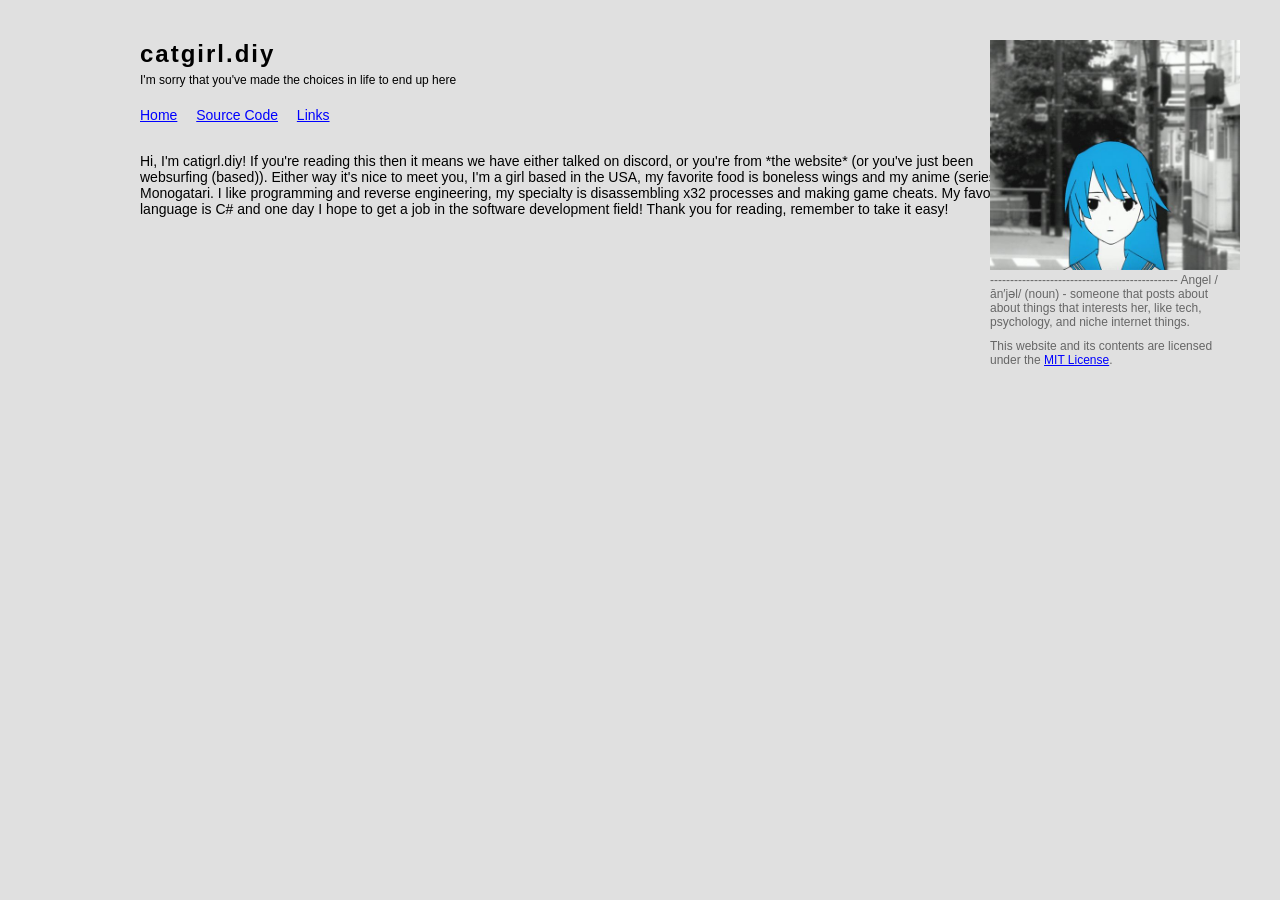
==== about.html @ a73732d5 "Initial Commit" ====
<!DOCTYPE html>
<html>

<head>
	<title>static html website</title>
	<meta charset="UTF-8">
	<link rel="stylesheet" href="style.css">
</head>

<body>
	<div class=container>
		<h1>catgirl.diy</h1>
		<div class="quote">I'm sorry that you've made the choices in life to end up here</div>

		<div class="links">
			<a href="./index.html">Home</a>
			<a href="https://github.com/disinteractive/catgirl.diy" target="_blank">Source Code</a>
			<a href="./links.html">Links</a>
		</div>

		<div class="posts">

			<div class="hara">
				<img src="assets/hara.jpg">
				<div class="date">
					-----------------------------------------------
					Angel /ān′jəl/ (noun) - someone that posts about about things that interests her, like tech, psychology, and niche internet things.
				</div>

				<div class="date">
					This website and its contents are licensed under the 
        			<a href="./important/LICENSE" target="_blank">MIT License</a>.
				</div>
			</div>
			<p>
                Hi, I'm catigrl.diy! If you're reading this then it means we have either talked on discord, or you're from *the website* (or you've just been websurfing (based)). Either way it's nice to meet you, I'm a girl based in the USA, my favorite food is boneless wings and my anime (series) is Monogatari. I like programming and reverse engineering, my specialty is disassembling x32 processes and making game cheats. My favorite language is C# and one day I hope to get a job in the software development field! Thank you for reading, remember to take it easy!
                <!--<img src="assets/cat.gif">-->
			</p>
		</div>
	</div>
</body>

</html>
---- style.css ----
body {
	background-color: #e0e0e0;
	font-family: Verdana, Arial, sans-serif;
	font-size: 14px;
	color: #000000;
	margin: 20px;
}

.container {
    width: 900px;
    margin-left: 120px;
    margin-top: 40px;
}

a {
	color: blue;
	text-decoration: underline;
}

a:hover {
	color: red;
}

h1 {
	font-size: 24px;
	letter-spacing: 2px;
	margin-bottom: 5px;
}

.quote {
	font-size: 12px;
	margin-bottom: 20px;
}

.links {
	margin-bottom: 30px;
}

.links a {
	margin-right: 15px;
}

.posts {
	margin-bottom: 40px;
}

.posts h2 {
	font-size: 18px;
	margin-bottom: 5px;
}

.date {
	font-size: 12px;
	color: #666666;
	margin-bottom: 10px;
}

.hara {
    float: none;
    position: absolute;
    top: 40px;
    right: 40px;
    width: 250px;
}

.hara img {
    max-width: 250px;
}
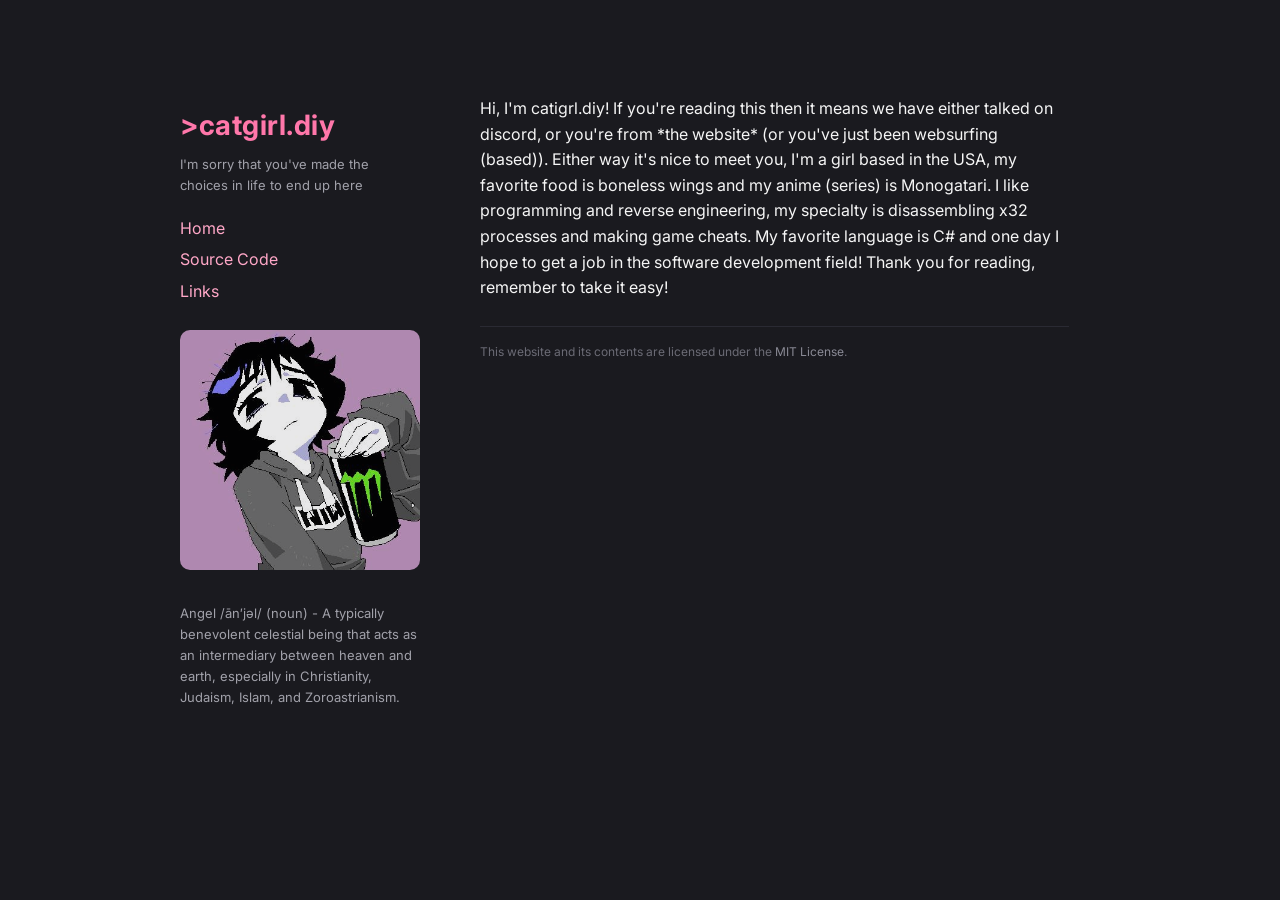
==== commit c778ae7d: "Update site looks" ====
--- a/about.html
+++ b/about.html
@@ -1,43 +1,53 @@
-<!DOCTYPE html>
-<html>
-
-<head>
-	<title>static html website</title>
-	<meta charset="UTF-8">
-	<link rel="stylesheet" href="style.css">
-</head>
-
-<body>
-	<div class=container>
-		<h1>catgirl.diy</h1>
-		<div class="quote">I'm sorry that you've made the choices in life to end up here</div>
-
-		<div class="links">
-			<a href="./index.html">Home</a>
-			<a href="https://github.com/disinteractive/catgirl.diy" target="_blank">Source Code</a>
-			<a href="./links.html">Links</a>
-		</div>
-
-		<div class="posts">
-
-			<div class="hara">
-				<img src="assets/hara.jpg">
-				<div class="date">
-					-----------------------------------------------
-					Angel /ān′jəl/ (noun) - someone that posts about about things that interests her, like tech, psychology, and niche internet things.
-				</div>
-
-				<div class="date">
-					This website and its contents are licensed under the 
-        			<a href="./important/LICENSE" target="_blank">MIT License</a>.
-				</div>
-			</div>
-			<p>
-                Hi, I'm catigrl.diy! If you're reading this then it means we have either talked on discord, or you're from *the website* (or you've just been websurfing (based)). Either way it's nice to meet you, I'm a girl based in the USA, my favorite food is boneless wings and my anime (series) is Monogatari. I like programming and reverse engineering, my specialty is disassembling x32 processes and making game cheats. My favorite language is C# and one day I hope to get a job in the software development field! Thank you for reading, remember to take it easy!
-                <!--<img src="assets/cat.gif">-->
-			</p>
-		</div>
-	</div>
-</body>
-
+<!DOCTYPE html>
+<html lang="en">
+
+<head>
+    <meta charset="UTF-8">
+    <meta name="viewport" content="width=device-width, initial-scale=1.0">
+    <title>catgirl.diy</title>
+    <link rel="icon" type="image/jpeg" href="assets/agchest.jpg">
+    <link rel="stylesheet" href="style.css">
+</head>
+
+<body>
+    <div class="container">
+
+        <main class="content">
+
+            <aside class="sidebar">
+                <h1>>catgirl.diy</h1>
+                <div class="quote">I'm sorry that you've made the choices in life to end up here</div>
+
+                <div class="links">
+                    <a href="./index.html">Home</a><br>
+                    <a href="https://github.com/disinteractive/catgirl.diy" target="_blank">Source Code</a><br>
+                    <a href="./links.html">Links</a>
+                </div>
+
+                <img src="assets/monster.jpg">
+
+                <p>
+                    Angel /ān′jəl/ (noun) - A typically benevolent celestial being that acts as an intermediary between
+                    heaven and earth, especially in Christianity, Judaism, Islam, and Zoroastrianism.
+                </p>
+
+            </aside>
+
+            <div class="posts">
+                <p>Hi, I'm catigrl.diy! If you're reading this then it means we have either talked on discord, or you're
+                    from *the website* (or you've just been websurfing (based)). Either way it's nice to meet you, I'm a
+                    girl based in the USA, my favorite food is boneless wings and my anime (series) is Monogatari. I
+                    like programming and reverse engineering, my specialty is disassembling x32 processes and making
+                    game cheats. My favorite language is C# and one day I hope to get a job in the software development
+                    field! Thank you for reading, remember to take it easy! </p>
+
+                <p class="license2">
+                    This website and its contents are licensed under the
+                    <a href="./important/LICENSE" target="_blank">MIT License</a>.
+            </div>
+
+        </main>
+    </div>
+</body>
+
 </html>
--- a/style.css
+++ b/style.css
@@ -1,68 +1,177 @@
-body {
-	background-color: #e0e0e0;
-	font-family: Verdana, Arial, sans-serif;
-	font-size: 14px;
-	color: #000000;
-	margin: 20px;
-}
-
-.container {
-    width: 900px;
-    margin-left: 120px;
-    margin-top: 40px;
-}
-
-a {
-	color: blue;
-	text-decoration: underline;
-}
-
-a:hover {
-	color: red;
-}
-
-h1 {
-	font-size: 24px;
-	letter-spacing: 2px;
-	margin-bottom: 5px;
-}
-
-.quote {
-	font-size: 12px;
-	margin-bottom: 20px;
-}
-
-.links {
-	margin-bottom: 30px;
-}
-
-.links a {
-	margin-right: 15px;
-}
-
-.posts {
-	margin-bottom: 40px;
-}
-
-.posts h2 {
-	font-size: 18px;
-	margin-bottom: 5px;
-}
-
-.date {
-	font-size: 12px;
-	color: #666666;
-	margin-bottom: 10px;
-}
-
-.hara {
-    float: none;
-    position: absolute;
-    top: 40px;
-    right: 40px;
-    width: 250px;
-}
-
-.hara img {
-    max-width: 250px;
+@import url('https://fonts.googleapis.com/css2?family=Inter:wght@300;400;600&display=swap');
+
+:root {
+    --bg: #1a1a1f;
+    --text: #f5f5f5;
+    --gray: #a1a1aa;
+    --pink: #ff77aa;
+    --line: #2a2a33;
+}
+
+body {
+    background: var(--bg);
+    color: var(--text);
+    font-family: 'Inter', system-ui, -apple-system, sans-serif;
+    margin: 0;
+    line-height: 1.6;
+}
+
+h1 {
+    color: var(--pink)
+}
+
+.container {
+    max-width: 920px;
+    margin: 60px auto;
+    padding: 20px;
+    animation: fadeUp 0.6s ease-out;
+}
+
+.content {
+    display: grid;
+    grid-template-columns: 240px 1fr;
+    column-gap: 60px;
+    row-gap: 20px;
+}
+
+.sidebar h1 {
+    font-size: 28px;
+    margin-bottom: 6px;
+    letter-spacing: 0.5px;
+}
+
+.quote {
+    font-size: 13px;
+    color: var(--gray);
+    margin-bottom: 20px;
+}
+
+.sidebar img {
+    width: 100%;
+    border-radius: 10px;
+    margin: 20px 0;
+    opacity: 0.9;
+}
+
+.sidebar p {
+    color: var(--gray);
+    font-size: 13px;
+}
+
+.sidebar {
+    display: flex;
+    flex-direction: column;
+    height: 100%;
+}
+
+.links a {
+    display: inline-block;
+    margin-bottom: 6px;
+    color: #ffa7c7;
+    text-decoration: none;
+    transition: all 0.25s ease;
+}
+
+.links a:hover {
+    text-decoration: underline;
+}
+
+.posts h2 {
+    margin-bottom: 4px;
+    font-size: 22px;
+    font-weight: 600;
+}
+
+.posts h2 a {
+    color: var(--text);
+    text-decoration: none;
+    transition: all 0.25s ease;
+}
+
+.posts h2 a:hover {
+    color: var(--pink);
+    text-decoration: underline;
+}
+
+.date {
+    font-size: 12px;
+    color: var(--gray);
+    margin-bottom: 8px;
+    letter-spacing: 0.3px;
+}
+
+.posts p {
+    margin-bottom: 35px;
+    padding-bottom: 25px;
+    border-bottom: 1px solid var(--line);
+    max-width: 95%;
+}
+
+.posts p:last-of-type {
+    margin-bottom: 0;
+    padding-bottom: 25px;
+    border-bottom: 1px solid var(--line);
+}
+
+.license {
+    margin-top: 0px;
+    padding-top: 0;
+    border-bottom: none !important;
+    font-size: 12px;
+    color: #6b6b75;
+    max-width: 600px;
+    grid-column: 2;
+}
+
+.license a {
+    color: #8a8a95;
+    text-decoration: none;
+}
+
+.license a:hover {
+    color: var(--pink);
+}
+
+.license2 {
+    margin-top: -20px;
+    padding-top: 0;
+    border-bottom: none !important;
+    font-size: 12px;
+    color: #6b6b75;
+    max-width: 600px;
+    grid-column: 2;
+}
+
+.license2 a {
+    color: #8a8a95;
+    text-decoration: none;
+}
+
+.license2 a:hover {
+    color: var(--pink);
+}
+
+.license3 {
+    margin-top: -40px;
+    padding-top: 0;
+    border-bottom: none !important;
+    font-size: 12px;
+    color: #6b6b75;
+    max-width: 600px;
+    grid-column: 2;
+}
+
+.license3 a {
+    color: #8a8a95;
+    text-decoration: none;
+}
+
+.license3 a:hover {
+    color: var(--pink);
+}
+
+.blog {
+    max-width: 1000px;
+    margin: 20px auto;
+    padding: 0 20px;
 }
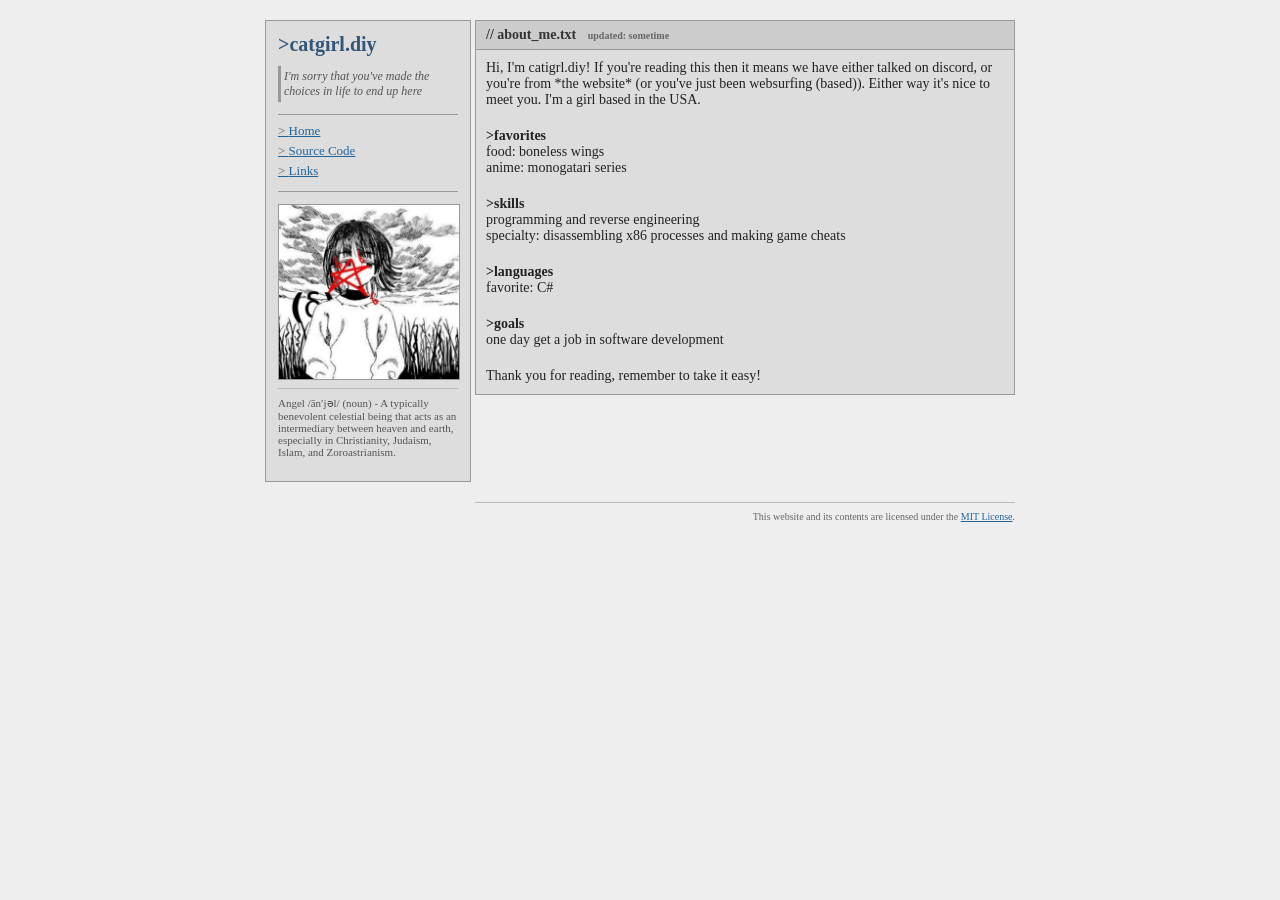
==== commit 3ea06f56: "site update" ====
--- a/about.html
+++ b/about.html
@@ -4,8 +4,8 @@
 <head>
     <meta charset="UTF-8">
     <meta name="viewport" content="width=device-width, initial-scale=1.0">
-    <title>catgirl.diy</title>
-    <link rel="icon" type="image/jpeg" href="assets/agchest.jpg">
+    <title>catgirl.diy // about</title>
+    <link rel="icon" type="image/jpeg" href="assets/tele.jpg">
     <link rel="stylesheet" href="style.css">
 </head>
 
@@ -15,16 +15,20 @@
         <main class="content">
 
             <aside class="sidebar">
-                <h1>>catgirl.diy</h1>
+
+              <div class="linkh">
+                  <a href="https://catgirl.diy/">>catgirl.diy</a>
+              </div>
+
                 <div class="quote">I'm sorry that you've made the choices in life to end up here</div>
 
                 <div class="links">
-                    <a href="./index.html">Home</a><br>
-                    <a href="https://github.com/disinteractive/catgirl.diy" target="_blank">Source Code</a><br>
+                    <a href="./index.html">Home</a>
+                    <a href="https://github.com/disinteractive/catgirl.diy" target="_blank">Source Code</a>
                     <a href="./links.html">Links</a>
                 </div>
 
-                <img src="assets/monster.jpg">
+                <img src="assets/666.jpg" alt="angel">
 
                 <p>
                     Angel /ān′jəl/ (noun) - A typically benevolent celestial being that acts as an intermediary between
@@ -34,20 +38,38 @@
             </aside>
 
             <div class="posts">
-                <p>Hi, I'm catigrl.diy! If you're reading this then it means we have either talked on discord, or you're
-                    from *the website* (or you've just been websurfing (based)). Either way it's nice to meet you, I'm a
-                    girl based in the USA, my favorite food is boneless wings and my anime (series) is Monogatari. I
-                    like programming and reverse engineering, my specialty is disassembling x32 processes and making
-                    game cheats. My favorite language is C# and one day I hope to get a job in the software development
-                    field! Thank you for reading, remember to take it easy! </p>
 
-                <p class="license2">
+                <div class="post">
+                    <h2>// about_me.txt <span class="date">updated: sometime</span></h2>
+
+                    <p>Hi, I'm catigrl.diy! If you're reading this then it means we have either talked on discord, or you're
+                    from *the website* (or you've just been websurfing (based)). Either way it's nice to meet you. I'm a girl based in the USA.</p>
+
+                    <p><b>>favorites</b><br>
+                    food: boneless wings<br>
+                    anime: monogatari series</p>
+
+                    <p><b>>skills</b><br>
+                    programming and reverse engineering<br>
+                    specialty: disassembling x86 processes and making game cheats</p>
+
+                    <p><b>>languages</b><br>
+                    favorite: C#</p>
+
+                    <p><b>>goals</b><br>
+                    one day get a job in software development</p>
+
+                    <p>Thank you for reading, remember to take it easy!</p>
+                </div>
+
+                <p class="license">
                     This website and its contents are licensed under the
                     <a href="./important/LICENSE" target="_blank">MIT License</a>.
+                </p>
             </div>
 
         </main>
     </div>
 </body>
 
-</html>+</html>
--- a/style.css
+++ b/style.css
@@ -1,177 +1,161 @@
-@import url('https://fonts.googleapis.com/css2?family=Inter:wght@300;400;600&display=swap');
-
-:root {
-    --bg: #1a1a1f;
-    --text: #f5f5f5;
-    --gray: #a1a1aa;
-    --pink: #ff77aa;
-    --line: #2a2a33;
+BODY {
+    background: #eeeeee;
+    color: #222222;
+    font-family: "Times New Roman", Times, serif;
+    font-size: 14px;
+    margin: 20px;
 }
 
-body {
-    background: var(--bg);
-    color: var(--text);
-    font-family: 'Inter', system-ui, -apple-system, sans-serif;
-    margin: 0;
-    line-height: 1.6;
+A:link {
+    color: #226699;
+    text-decoration: underline;
 }
 
-h1 {
-    color: var(--pink)
+A:visited {
+    color: #664488;
+    text-decoration: underline;
+}
+
+A:hover {
+    color: #aa3355;
+    text-decoration: none;
+    background: #dddddd;
 }
 
 .container {
-    max-width: 920px;
-    margin: 60px auto;
-    padding: 20px;
-    animation: fadeUp 0.6s ease-out;
+    max-width: 750px;
+    margin: 0 auto;
 }
 
 .content {
-    display: grid;
-    grid-template-columns: 240px 1fr;
-    column-gap: 60px;
-    row-gap: 20px;
+    width: 100%;
 }
 
-.sidebar h1 {
-    font-size: 28px;
-    margin-bottom: 6px;
-    letter-spacing: 0.5px;
+.sidebar {
+    background: #dddddd;
+    border: 1px solid #999999;
+    padding: 12px;
+    margin-bottom: 20px;
+    width: 180px;
+    float: left;
+}
+
+.linkh A {
+    font-size: 20px;
+    font-weight: bold;
+    color: #335577;
+    text-decoration: none;
+}
+
+.linkh A:hover {
+    color: #aa3355;
+    background: transparent;
 }
 
 .quote {
-    font-size: 13px;
-    color: var(--gray);
-    margin-bottom: 20px;
+    font-size: 12px;
+    color: #555555;
+    margin: 10px 0;
+    padding: 3px;
+    border-left: 3px solid #999999;
+    font-style: italic;
 }
 
-.sidebar img {
-    width: 100%;
-    border-radius: 10px;
-    margin: 20px 0;
-    opacity: 0.9;
+.links {
+    margin: 12px 0;
+    padding: 8px 0;
+    border-top: 1px solid #999999;
+    border-bottom: 1px solid #999999;
 }
 
-.sidebar p {
-    color: var(--gray);
+.links A {
+    display: block;
     font-size: 13px;
+    margin-bottom: 4px;
 }
 
-.sidebar {
-    display: flex;
-    flex-direction: column;
-    height: 100%;
+.links A:before {
+    content: "> ";
+    color: #666666;
 }
 
-.links a {
-    display: inline-block;
-    margin-bottom: 6px;
-    color: #ffa7c7;
-    text-decoration: none;
-    transition: all 0.25s ease;
+.sidebar IMG {
+    width: 100%;
+    border: 1px solid #999999;
+    margin: 8px 0;
+    display: block;
 }
 
-.links a:hover {
-    text-decoration: underline;
+.sidebar P {
+    font-size: 11px;
+    color: #555555;
+    margin-top: 8px;
+    padding-top: 8px;
+    border-top: 1px solid #bbbbbb;
 }
 
-.posts h2 {
-    margin-bottom: 4px;
-    font-size: 22px;
-    font-weight: 600;
+.posts {
+    margin-left: 210px;
 }
 
-.posts h2 a {
-    color: var(--text);
-    text-decoration: none;
-    transition: all 0.25s ease;
+.post {
+    background: #dddddd;
+    border: 1px solid #999999;
+    margin-bottom: 12px;
+    padding: 0;
 }
 
-.posts h2 a:hover {
-    color: var(--pink);
-    text-decoration: underline;
+.post H2 {
+    font-size: 14px;
+    margin: 0;
+    padding: 6px 10px;
+    background: #cccccc;
+    border-bottom: 1px solid #999999;
+    color: #333333;
 }
 
-.date {
-    font-size: 12px;
-    color: var(--gray);
-    margin-bottom: 8px;
-    letter-spacing: 0.3px;
+.post H2 A {
+    color: #226699;
+    text-decoration: none;
 }
 
-.posts p {
-    margin-bottom: 35px;
-    padding-bottom: 25px;
-    border-bottom: 1px solid var(--line);
-    max-width: 95%;
+.post H2 A:hover {
+    color: #aa3355;
+    text-decoration: underline;
+    background: transparent;
 }
 
-.posts p:last-of-type {
-    margin-bottom: 0;
-    padding-bottom: 25px;
-    border-bottom: 1px solid var(--line);
+.post .date {
+    font-size: 10px;
+    color: #666666;
+    margin-left: 8px;
+}
+
+.post P {
+    margin: 0;
+    padding: 10px;
+    background: #dddddd;
+    color: #222222;
 }
 
 .license {
-    margin-top: 0px;
-    padding-top: 0;
-    border-bottom: none !important;
-    font-size: 12px;
-    color: #6b6b75;
-    max-width: 600px;
-    grid-column: 2;
+    font-size: 10px;
+    color: #666666;
+    margin-top: 20px;
+    text-align: right;
+    border-top: 1px solid #bbbbbb;
+    padding-top: 8px;
+    clear: both;
 }
 
-.license a {
-    color: #8a8a95;
-    text-decoration: none;
+HR {
+    border: none;
+    border-top: 1px solid #999999;
+    height: 0;
 }
 
-.license a:hover {
-    color: var(--pink);
+* {
+    border-radius: 0 !important;
+    box-shadow: none !important;
+    transition: none !important;
 }
-
-.license2 {
-    margin-top: -20px;
-    padding-top: 0;
-    border-bottom: none !important;
-    font-size: 12px;
-    color: #6b6b75;
-    max-width: 600px;
-    grid-column: 2;
-}
-
-.license2 a {
-    color: #8a8a95;
-    text-decoration: none;
-}
-
-.license2 a:hover {
-    color: var(--pink);
-}
-
-.license3 {
-    margin-top: -40px;
-    padding-top: 0;
-    border-bottom: none !important;
-    font-size: 12px;
-    color: #6b6b75;
-    max-width: 600px;
-    grid-column: 2;
-}
-
-.license3 a {
-    color: #8a8a95;
-    text-decoration: none;
-}
-
-.license3 a:hover {
-    color: var(--pink);
-}
-
-.blog {
-    max-width: 1000px;
-    margin: 20px auto;
-    padding: 0 20px;
-}
